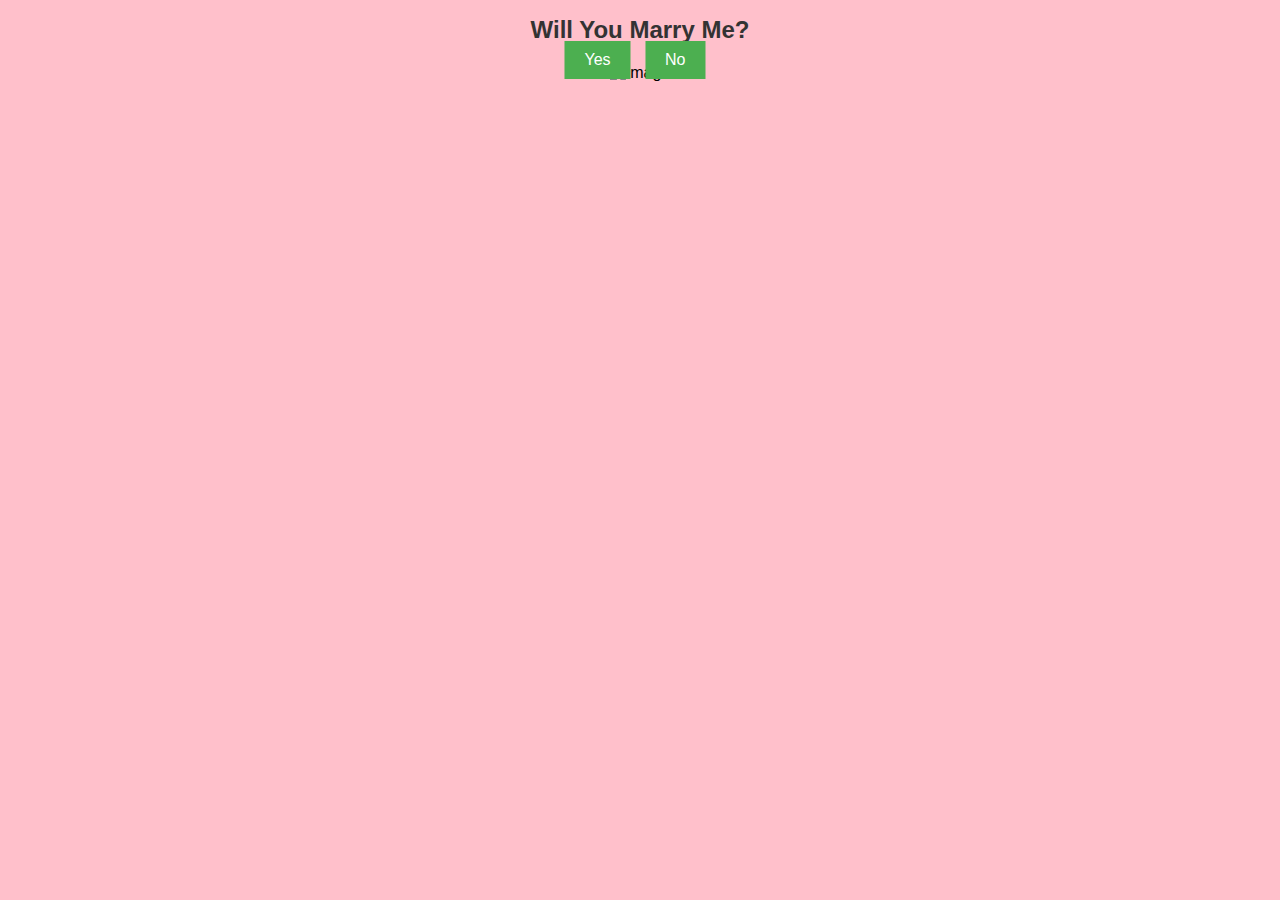
==== index.html @ 15c336b6 "Add files via upload" ====
<!DOCTYPE html>
<html>
<head>
    <title>Will You Marry Me?</title>
    <link rel="stylesheet" type="text/css" href="styles.css">
    </head>
    <body>
        <div class="100%">
            <h1>Will You Marry Me?</h1>
            <div class="gif-container">
            <img src="C:\Users\user\Downloads\milk STICKER - Find & Share on GIPHY.gif" alt="Image">
            <div class="response-buttons">
                <button onclick="respond('yes')">Yes</button>
                <button onclick="respond('no')">No</button>
            </div>
        </div>

        <script src="script.js"></script>
    </body>
    </html>
---- styles.css ----
body {
    background-color: pink;
    font-family: Arial, sans-serif;
    text-align: center;
}

.container {
    display: flex;
    flex-direction: column;
    align-items: center;
    justify-content: center;
    height: 100vh;
}

h1 {
    color: #333;
    font-size: 24px;
    margin-bottom: 20px;
}

.gif-container {
    position: relative;
}

img {
    max-width: 100%;
    height: auto;
    animation: gifAnimation 5s infinite; /* Adjust the duration as needed */
}

@keyframes gifAnimation {
    0% {
        transform: translateY(0);
    }
    100% {
        transform: translateY(10px); /* Adjust the distance and animation properties as needed */
    }
}

.response-buttons {
    position: absolute;
    bottom: 15%;
    left: 50%;
    transform: translateX(-50%);
}

button {
    padding: 10px 20px;
    font-size: 16px;
    background-color: #4CAF50;
    color: white;
    border: none;
    cursor: pointer;
    margin-right: 10px;
}

button:hover {
    background-color: #45a049;
}
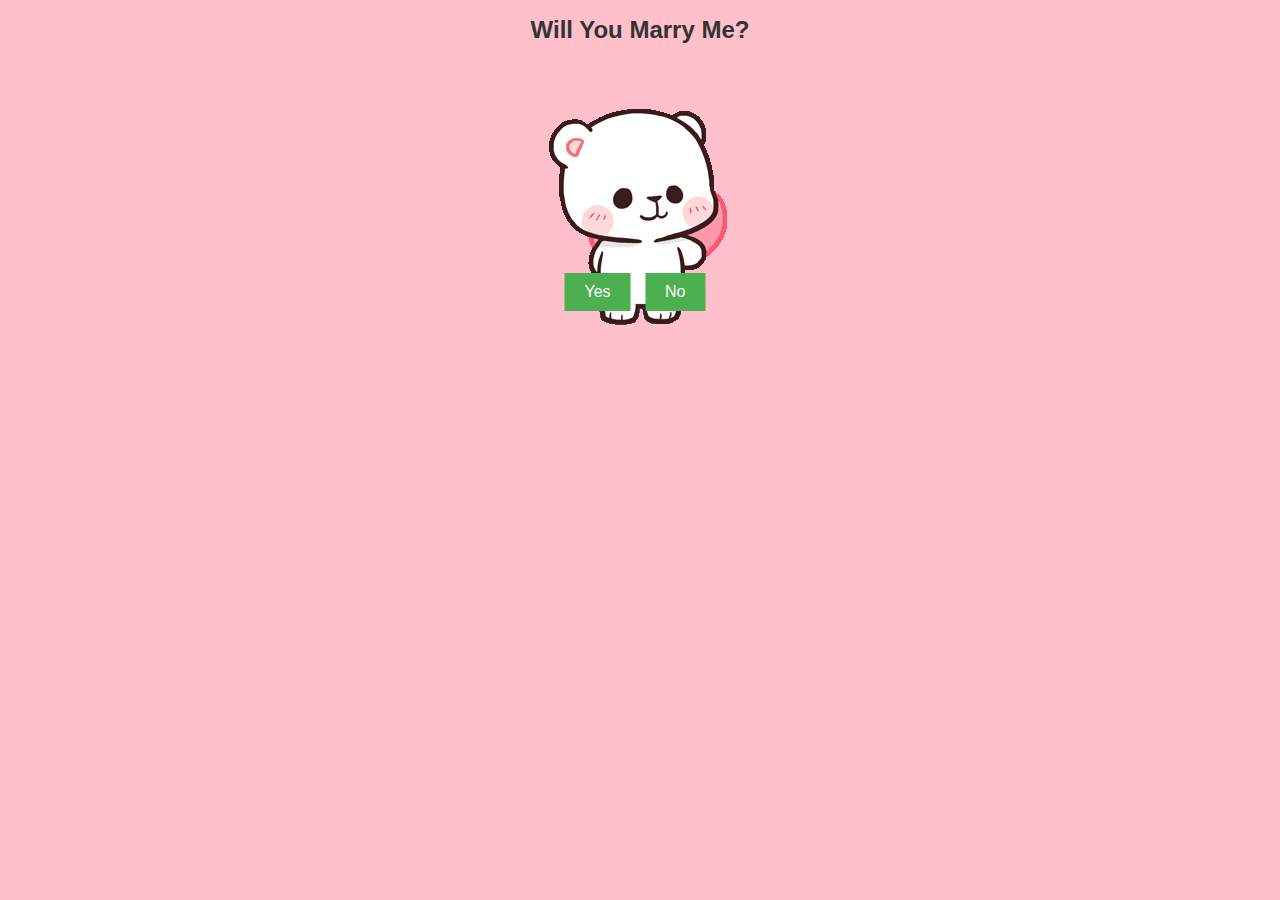
==== commit 2168b16c: "Update index.html" ====
--- a/index.html
+++ b/index.html
@@ -8,7 +8,7 @@
         <div class="100%">
             <h1>Will You Marry Me?</h1>
             <div class="gif-container">
-            <img src="C:\Users\user\Downloads\milk STICKER - Find & Share on GIPHY.gif" alt="Image">
+            <img src="milk STICKER - Find & Share on GIPHY.gif" alt="Image">
             <div class="response-buttons">
                 <button onclick="respond('yes')">Yes</button>
                 <button onclick="respond('no')">No</button>
@@ -17,4 +17,4 @@
 
         <script src="script.js"></script>
     </body>
-    </html>+    </html>
--- a/styles.css
+++ b/styles.css
@@ -56,4 +56,4 @@
 
 button:hover {
     background-color: #45a049;
-}+}
